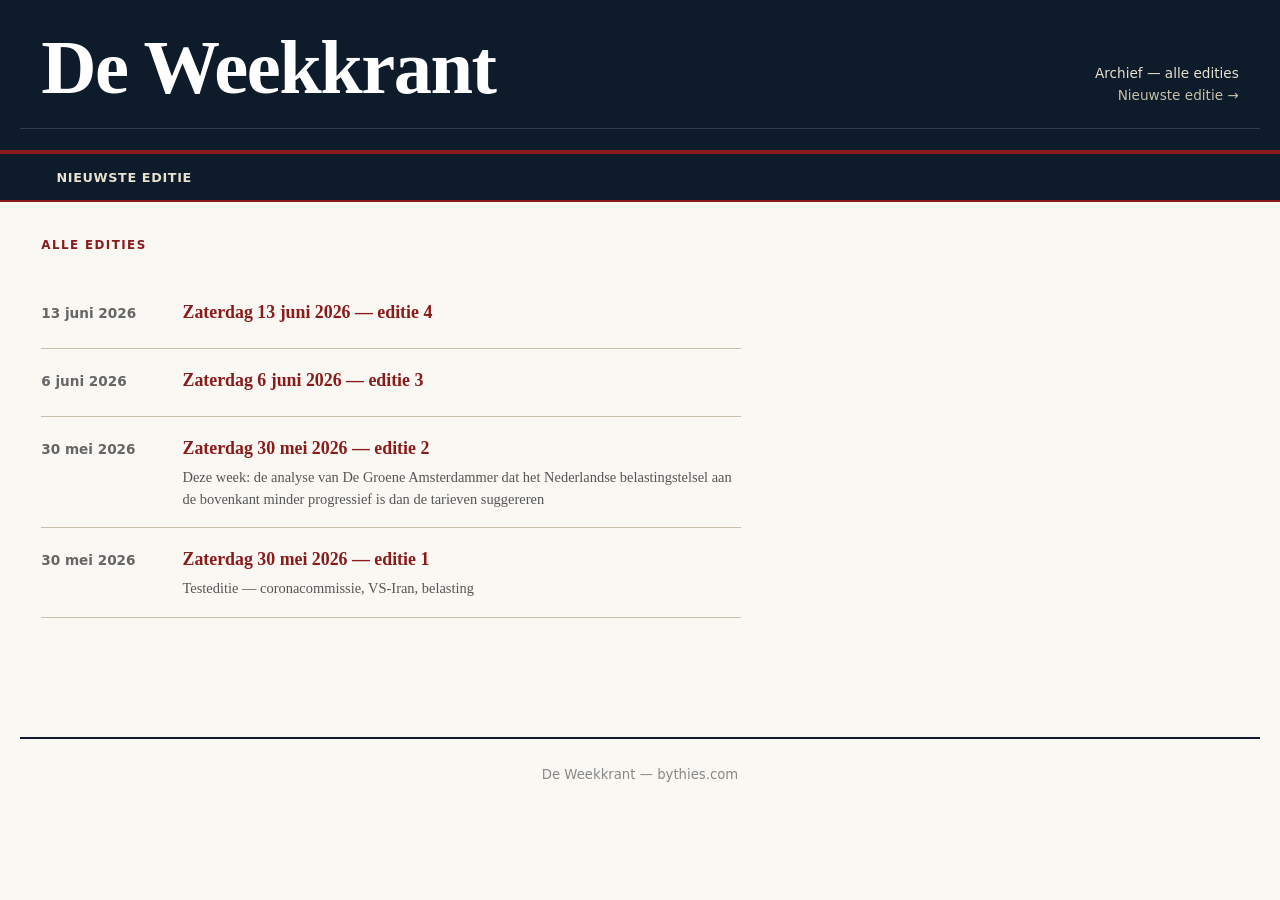
==== archief/index.html @ 0a94f6e6 "archief bijgewerkt — editie 4" ====
<!DOCTYPE html>
<html lang="nl">
<head>
  <meta charset="UTF-8">
  <meta name="viewport" content="width=device-width, initial-scale=1.0">
  <meta name="description" content="De Weekkrant — archief van alle edities.">
  <title>De Weekkrant — Archief</title>
  <link rel="stylesheet" href="../assets/stijl.css">
  <link rel="icon" href="../assets/logo.svg" type="image/svg+xml">
</head>
<body>

  <header class="krantenkop">
    <div class="krantenkop-inner">
      <h1 class="krantenkop-naam">De Weekkrant</h1>
      <div class="krantenkop-meta">
        <div>Archief — alle edities</div>
        <div><a href="../">Nieuwste editie &rarr;</a></div>
      </div>
    </div>
    <hr class="krantenkop-lijn">
  </header>

  <nav class="rubriek-nav" aria-label="Navigatie">
    <div class="rubriek-nav-inner">
      <a href="../">Nieuwste editie</a>
    </div>
  </nav>

  <main class="krant-main archief-main">
    <section>
      <h2 class="sectie-kop">Alle edities</h2>
      <div class="archief-lijst">
        <div class="archief-item">
  <div class="archief-datum">13 juni 2026</div>
  <div>
    <a class="archief-link-titel" href="2026-06-13/">Zaterdag 13 juni 2026 — editie 4</a>
    <p class="archief-samenvatting"></p>
  </div>
</div>
<div class="archief-item">
  <div class="archief-datum">6 juni 2026</div>
  <div>
    <a class="archief-link-titel" href="2026-06-06/">Zaterdag 6 juni 2026 — editie 3</a>
    <p class="archief-samenvatting"></p>
  </div>
</div>
<div class="archief-item">
  <div class="archief-datum">30 mei 2026</div>
  <div>
    <a class="archief-link-titel" href="2026-05-30/">Zaterdag 30 mei 2026 — editie 2</a>
    <p class="archief-samenvatting">Deze week: de analyse van De Groene Amsterdammer dat het Nederlandse belastingstelsel aan de bovenkant minder progressief is dan de tarieven suggereren</p>
  </div>
</div>
<div class="archief-item">
  <div class="archief-datum">30 mei 2026</div>
  <div>
    <a class="archief-link-titel" href="2026-05-30/">Zaterdag 30 mei 2026 — editie 1</a>
    <p class="archief-samenvatting">Testeditie — coronacommissie, VS-Iran, belasting</p>
  </div>
</div>
      </div>
    </section>
  </main>

  <footer class="krant-footer">
    <p>De Weekkrant &mdash; bythies.com</p>
  </footer>

</body>
</html>
---- assets/stijl.css ----
/* De Weekkrant — Krantenopmaak
   Klassieke typografie, meerkoloms layout, responsive
   Gedeeld door alle edities — pad: assets/stijl.css */

/* ─── Variabelen ──────────────────────────────────────────── */

:root {
  --kleur-papier:      #faf8f3;
  --kleur-tekst:       #1a1a1a;
  --kleur-krant-kop:   #0d1b2a;
  --kleur-accent:      #8b1a1a;
  --kleur-rand:        #c8bfa8;
  --kleur-rand-zwaar:  #0d1b2a;
  --kleur-beschouwing: #f0ece0;
  --kleur-signalering: #f5f3ee;
  --kleur-nav-bg:      #0d1b2a;
  --kleur-nav-tekst:   #e8e0d0;

  --font-serif:  Georgia, "Times New Roman", serif;
  --font-sans:   system-ui, -apple-system, "Helvetica Neue", Arial, sans-serif;

  --breedte-max: 1240px;
  --ruimte-sectie: 3rem;
  --ruimte-artikel: 1.5rem;
}

/* ─── Reset & basis ───────────────────────────────────────── */

*, *::before, *::after {
  box-sizing: border-box;
  margin: 0;
  padding: 0;
}

html {
  font-size: 17px;
  scroll-behavior: smooth;
}

body {
  background-color: var(--kleur-papier);
  color: var(--kleur-tekst);
  font-family: var(--font-serif);
  line-height: 1.65;
}

a {
  color: var(--kleur-accent);
  text-decoration: none;
}

a:hover {
  text-decoration: underline;
}

img {
  max-width: 100%;
  height: auto;
  display: block;
}

/* ─── Container ───────────────────────────────────────────── */

.container {
  max-width: var(--breedte-max);
  margin: 0 auto;
  padding: 0 1.25rem;
}

/* ─── Krantenkop (masthead) ───────────────────────────────── */

.krantenkop {
  background-color: var(--kleur-krant-kop);
  color: #fff;
  padding: 1.75rem 0 1.25rem;
  border-bottom: 4px solid var(--kleur-accent);
}

.krantenkop-inner {
  max-width: var(--breedte-max);
  margin: 0 auto;
  padding: 0 1.25rem;
  display: grid;
  grid-template-columns: 1fr auto;
  align-items: end;
  gap: 1rem;
}

.krantenkop-naam {
  font-size: clamp(2.5rem, 6vw, 4.5rem);
  font-weight: 700;
  font-family: var(--font-serif);
  letter-spacing: -0.02em;
  line-height: 1;
  color: #fff;
}

.krantenkop-meta {
  font-family: var(--font-sans);
  font-size: 0.8rem;
  text-align: right;
  color: var(--kleur-nav-tekst);
  line-height: 1.6;
}

.krantenkop-meta a {
  color: var(--kleur-rand);
}

.krantenkop-meta a:hover {
  color: #fff;
}

.krantenkop-lijn {
  max-width: var(--breedte-max);
  margin: 1.25rem auto 0;
  padding: 0 1.25rem;
  border: none;
  border-top: 1px solid rgba(255,255,255,0.15);
}

.krantenkop-editie {
  font-family: var(--font-sans);
  font-size: 0.75rem;
  letter-spacing: 0.06em;
  text-transform: uppercase;
  color: var(--kleur-nav-tekst);
  opacity: 0.8;
}

/* ─── Rubrieknavigatie ────────────────────────────────────── */

.rubriek-nav {
  background-color: var(--kleur-nav-bg);
  position: sticky;
  top: 0;
  z-index: 100;
  border-bottom: 2px solid var(--kleur-accent);
}

.rubriek-nav-inner {
  max-width: var(--breedte-max);
  margin: 0 auto;
  padding: 0 1.25rem;
  display: flex;
  flex-wrap: wrap;
  gap: 0;
  overflow-x: auto;
  scrollbar-width: none;
}

.rubriek-nav-inner::-webkit-scrollbar {
  display: none;
}

.rubriek-nav a {
  font-family: var(--font-sans);
  font-size: 0.75rem;
  font-weight: 600;
  letter-spacing: 0.05em;
  text-transform: uppercase;
  color: var(--kleur-nav-tekst);
  padding: 0.75rem 0.9rem;
  white-space: nowrap;
  transition: background-color 0.15s, color 0.15s;
  display: block;
}

.rubriek-nav a:hover,
.rubriek-nav a:focus {
  background-color: rgba(255,255,255,0.1);
  color: #fff;
  text-decoration: none;
}

/* ─── Hoofd layout ────────────────────────────────────────── */

.krant-main {
  max-width: var(--breedte-max);
  margin: 0 auto;
  padding: 0 1.25rem;
}

/* ─── Sectiekop ───────────────────────────────────────────── */

.sectie {
  margin-top: var(--ruimte-sectie);
  padding-top: 1rem;
  border-top: 3px solid var(--kleur-rand-zwaar);
}

.sectie:first-child {
  border-top: none;
}

.sectie-kop {
  font-family: var(--font-sans);
  font-size: 0.7rem;
  font-weight: 700;
  letter-spacing: 0.12em;
  text-transform: uppercase;
  color: var(--kleur-accent);
  margin-bottom: 1.5rem;
}

/* ─── Artikelgrid ─────────────────────────────────────────── */

.artikel-grid {
  display: grid;
  grid-template-columns: repeat(3, 1fr);
  gap: var(--ruimte-artikel);
  align-items: start;
}

.artikel-grid--twee-koloms {
  grid-template-columns: repeat(2, 1fr);
}

/* ─── Artikel (regulier) ──────────────────────────────────── */

.artikel {
  border-top: 1px solid var(--kleur-rand);
  padding-top: 1rem;
}

.artikel + .artikel {
  padding-top: 1rem;
}

.artikel-label {
  font-family: var(--font-sans);
  font-size: 0.68rem;
  font-weight: 700;
  letter-spacing: 0.1em;
  text-transform: uppercase;
  color: var(--kleur-accent);
  display: block;
  margin-bottom: 0.4rem;
}

.artikel-titel {
  font-family: var(--font-serif);
  font-size: 1.25rem;
  font-weight: 700;
  line-height: 1.25;
  margin-bottom: 0.6rem;
  color: var(--kleur-tekst);
}

.artikel-lead {
  font-family: var(--font-serif);
  font-size: 0.95rem;
  font-weight: 400;
  font-style: italic;
  color: #444;
  margin-bottom: 0.85rem;
  line-height: 1.55;
}

.artikel-foto {
  width: 100%;
  height: 180px;
  object-fit: cover;
  margin-bottom: 0.75rem;
}

.artikel-body {
  font-size: 0.95rem;
  line-height: 1.7;
}

.artikel-body p + p {
  margin-top: 0.75em;
}

.artikel-framing {
  font-style: italic;
  font-size: 0.88rem;
  color: #555;
  margin-top: 0.85em;
  padding-left: 0.75rem;
  border-left: 2px solid var(--kleur-rand);
  line-height: 1.55;
}

.artikel-bronnen {
  margin-top: 1rem;
  padding-top: 0.6rem;
  border-top: 1px solid var(--kleur-rand);
  font-family: var(--font-sans);
  font-size: 0.72rem;
  color: #666;
}

.artikel-bronnen strong {
  font-weight: 600;
  color: #444;
}

.artikel-bronnen a {
  color: #555;
  margin-right: 0.4rem;
}

.artikel-bronnen a:hover {
  color: var(--kleur-accent);
}

/* ─── Hoofdartikel ────────────────────────────────────────── */

.hoofdartikel-sectie {
  border-top: none;
  margin-top: 2rem;
}

.hoofdartikel {
  display: grid;
  grid-template-columns: 1fr 1fr;
  gap: 2rem;
  align-items: start;
  padding-bottom: 2rem;
  border-bottom: 2px solid var(--kleur-rand);
}

.hoofdartikel-media {
  position: relative;
}

.hoofdartikel-foto {
  width: 100%;
  height: 360px;
  object-fit: cover;
}

.hoofdartikel-content {
  display: flex;
  flex-direction: column;
}

.hoofdartikel-label {
  font-family: var(--font-sans);
  font-size: 0.68rem;
  font-weight: 700;
  letter-spacing: 0.1em;
  text-transform: uppercase;
  color: var(--kleur-accent);
  margin-bottom: 0.5rem;
}

.hoofdartikel-titel {
  font-family: var(--font-serif);
  font-size: clamp(1.75rem, 3.5vw, 2.5rem);
  font-weight: 700;
  line-height: 1.15;
  margin-bottom: 0.75rem;
}

.hoofdartikel-lead {
  font-family: var(--font-serif);
  font-size: 1.1rem;
  font-style: italic;
  color: #444;
  line-height: 1.55;
  margin-bottom: 1rem;
}

.hoofdartikel .artikel-body {
  font-size: 1rem;
}

.hoofdartikel .artikel-body p + p {
  margin-top: 0.8em;
}

/* Wanneer geen foto beschikbaar: full-width tekst */
.hoofdartikel--zonder-foto {
  grid-template-columns: 1fr;
}

.hoofdartikel--zonder-foto .hoofdartikel-titel {
  font-size: clamp(2rem, 4vw, 3rem);
}

/* ─── Artikel-beschouwing (embedded per artikel) ─────────── */

.artikel-beschouwing {
  margin-top: 1.5rem;
  padding: 1.25rem 1.25rem 0.5rem;
  background-color: var(--kleur-beschouwing);
  border-top: 2px solid var(--kleur-rand-zwaar);
}

.artikel-beschouwing-kop {
  font-family: var(--font-sans);
  font-size: 0.62rem;
  font-weight: 700;
  letter-spacing: 0.12em;
  text-transform: uppercase;
  color: var(--kleur-accent);
  margin-bottom: 1rem;
}

.artikel-lens {
  margin-bottom: 0.85rem;
  padding-bottom: 0.85rem;
  border-bottom: 1px solid var(--kleur-rand);
}

.artikel-lens:last-child {
  border-bottom: none;
  margin-bottom: 0;
  padding-bottom: 0.25rem;
}

.artikel-lens h4 {
  font-family: var(--font-sans);
  font-size: 0.62rem;
  font-weight: 700;
  letter-spacing: 0.08em;
  text-transform: uppercase;
  color: var(--kleur-tekst);
  margin-bottom: 0.3rem;
  opacity: 0.7;
}

.artikel-lens p {
  font-size: 0.875rem;
  line-height: 1.6;
  color: #333;
}

.artikel-lens--epistemisch {
  border-top: 2px solid var(--kleur-rand);
  padding-top: 0.85rem;
  margin-top: 0.85rem;
  border-bottom: none;
}

.artikel-lens--epistemisch h4 {
  color: var(--kleur-accent);
  opacity: 1;
}

/* ─── Signalering ─────────────────────────────────────────── */

.signalering-sectie {
  background-color: var(--kleur-signalering);
  padding: 1.5rem;
  margin-left: -1.25rem;
  margin-right: -1.25rem;
  padding-left: calc(1.25rem + 1.5rem);
  padding-right: calc(1.25rem + 1.5rem);
  border-top-color: var(--kleur-rand-zwaar);
}

.signalering-grid {
  display: grid;
  grid-template-columns: repeat(3, 1fr);
  gap: 1.25rem;
}

.signalering-item {
  border-top: 1px solid var(--kleur-rand);
  padding-top: 0.75rem;
}

.signalering-item h4 {
  font-family: var(--font-serif);
  font-size: 0.95rem;
  font-weight: 700;
  margin-bottom: 0.35rem;
  line-height: 1.3;
}

.signalering-item p {
  font-size: 0.85rem;
  line-height: 1.55;
  color: #333;
}

.signalering-item .signalering-bron {
  font-family: var(--font-sans);
  font-size: 0.7rem;
  color: #666;
  margin-top: 0.35rem;
  display: inline-block;
}

/* ─── Beschouwing ─────────────────────────────────────────── */

.beschouwing-sectie {
  background-color: var(--kleur-beschouwing);
  margin-left: -1.25rem;
  margin-right: -1.25rem;
  padding: 2rem calc(1.25rem + 2rem);
  margin-top: var(--ruimte-sectie);
  border-top: 3px solid var(--kleur-rand-zwaar);
}

.beschouwing-kop {
  font-size: 0.7rem;
}

.beschouwing-intro {
  font-family: var(--font-serif);
  font-style: italic;
  color: #555;
  font-size: 0.9rem;
  margin-bottom: 1.5rem;
  margin-top: -0.75rem;
}

.beschouwing-onderwerpen {
  font-family: var(--font-sans);
  font-size: 0.8rem;
  color: #555;
  margin-bottom: 2rem;
  padding: 0.75rem 1rem;
  border-left: 3px solid var(--kleur-accent);
  background: rgba(255,255,255,0.5);
}

.beschouwing-lenzen {
  display: flex;
  flex-direction: column;
  gap: 1.75rem;
  max-width: 800px;
}

.lens {
  padding-bottom: 1.75rem;
  border-bottom: 1px solid var(--kleur-rand);
}

.lens:last-child {
  border-bottom: none;
  padding-bottom: 0;
}

.lens h3 {
  font-family: var(--font-sans);
  font-size: 0.72rem;
  font-weight: 700;
  letter-spacing: 0.1em;
  text-transform: uppercase;
  color: var(--kleur-accent);
  margin-bottom: 0.6rem;
}

.lens p {
  font-size: 0.97rem;
  line-height: 1.7;
}

/* ─── Archiefpagina ───────────────────────────────────────── */

.archief-main {
  padding-top: 2rem;
  padding-bottom: 4rem;
}

.archief-lijst {
  display: flex;
  flex-direction: column;
  gap: 0;
  margin-top: 1.5rem;
  max-width: 700px;
}

.archief-item {
  display: grid;
  grid-template-columns: 120px 1fr;
  gap: 1.25rem;
  align-items: baseline;
  padding: 1rem 0;
  border-bottom: 1px solid var(--kleur-rand);
}

.archief-datum {
  font-family: var(--font-sans);
  font-size: 0.8rem;
  color: #666;
  font-weight: 600;
}

.archief-link-titel {
  font-family: var(--font-serif);
  font-size: 1.05rem;
  font-weight: 700;
}

.archief-samenvatting {
  font-size: 0.85rem;
  color: #555;
  margin-top: 0.2rem;
  line-height: 1.5;
}

.archief-leeg {
  font-family: var(--font-serif);
  font-style: italic;
  color: #888;
  padding: 2rem 0;
}

/* ─── Footer ──────────────────────────────────────────────── */

.krant-footer {
  border-top: 2px solid var(--kleur-rand-zwaar);
  margin-top: var(--ruimte-sectie);
  padding: 1.5rem 1.25rem;
  max-width: var(--breedte-max);
  margin-left: auto;
  margin-right: auto;
  font-family: var(--font-sans);
  font-size: 0.78rem;
  color: #888;
  text-align: center;
}

.krant-footer a {
  color: #666;
}

/* ─── Responsive — tablet ─────────────────────────────────── */

@media (max-width: 900px) {
  .krantenkop-inner {
    grid-template-columns: 1fr;
  }

  .krantenkop-meta {
    text-align: left;
  }

  .hoofdartikel {
    grid-template-columns: 1fr;
  }

  .hoofdartikel-foto {
    height: 240px;
  }

  .artikel-grid {
    grid-template-columns: repeat(2, 1fr);
  }

  .signalering-grid {
    grid-template-columns: repeat(2, 1fr);
  }
}

/* ─── Responsive — mobiel ─────────────────────────────────── */

@media (max-width: 600px) {
  html {
    font-size: 16px;
  }

  .artikel-grid {
    grid-template-columns: 1fr;
  }

  .artikel-grid--twee-koloms {
    grid-template-columns: 1fr;
  }

  .signalering-grid {
    grid-template-columns: 1fr;
  }

  .rubriek-nav a {
    font-size: 0.7rem;
    padding: 0.65rem 0.7rem;
  }

  .beschouwing-sectie {
    padding: 1.5rem 1.25rem;
  }

  .archief-item {
    grid-template-columns: 1fr;
    gap: 0.25rem;
  }
}

/* ─── Drukstand ───────────────────────────────────────────── */

@media print {
  .rubriek-nav {
    display: none;
  }

  .krantenkop {
    background: #fff;
    color: #000;
    border-bottom-color: #000;
  }

  .krantenkop-naam {
    color: #000;
  }
}
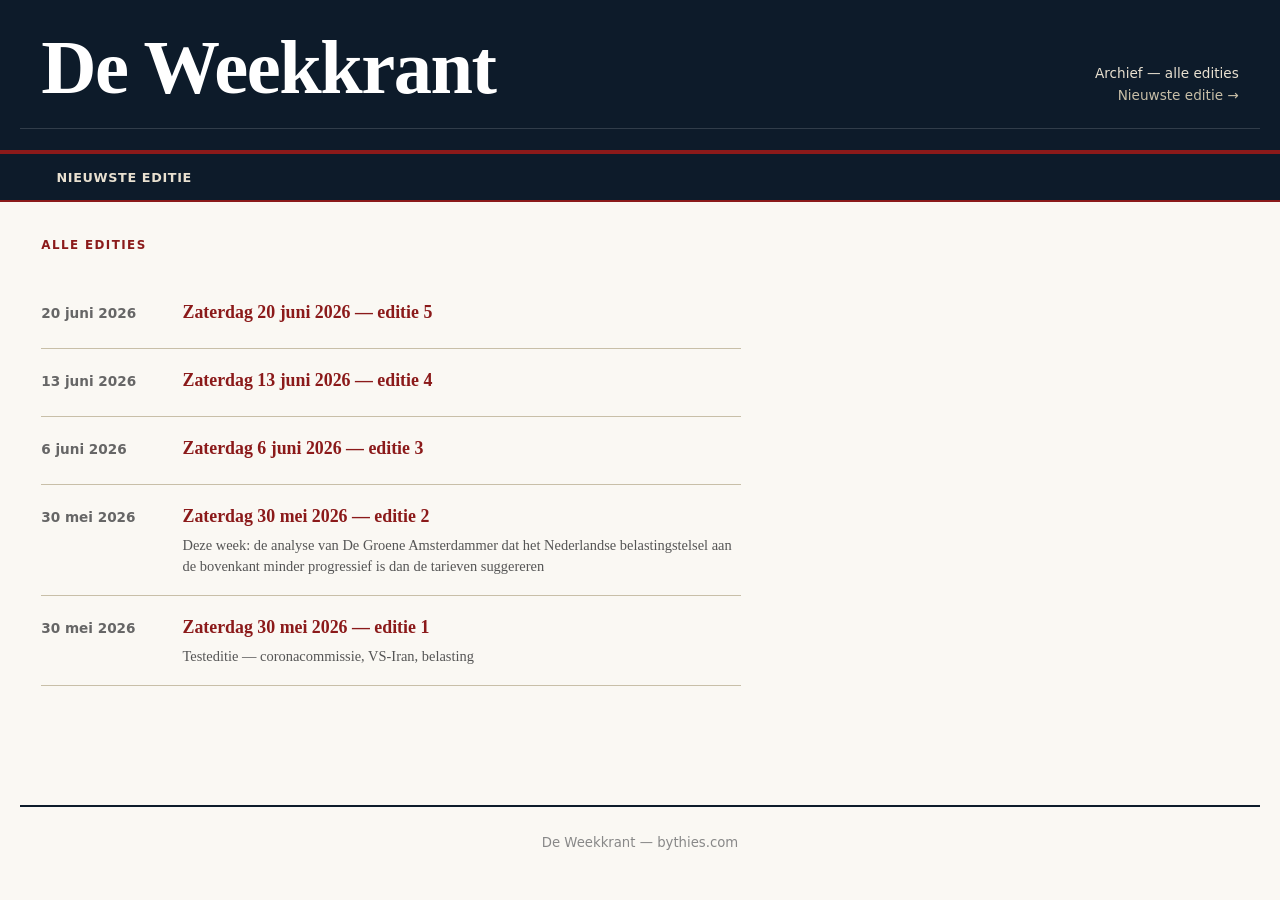
==== commit 02f7fe71: "archief bijgewerkt — editie 5" ====
--- a/archief/index.html
+++ b/archief/index.html
@@ -32,6 +32,13 @@
       <h2 class="sectie-kop">Alle edities</h2>
       <div class="archief-lijst">
         <div class="archief-item">
+  <div class="archief-datum">20 juni 2026</div>
+  <div>
+    <a class="archief-link-titel" href="2026-06-20/">Zaterdag 20 juni 2026 — editie 5</a>
+    <p class="archief-samenvatting"></p>
+  </div>
+</div>
+<div class="archief-item">
   <div class="archief-datum">13 juni 2026</div>
   <div>
     <a class="archief-link-titel" href="2026-06-13/">Zaterdag 13 juni 2026 — editie 4</a>
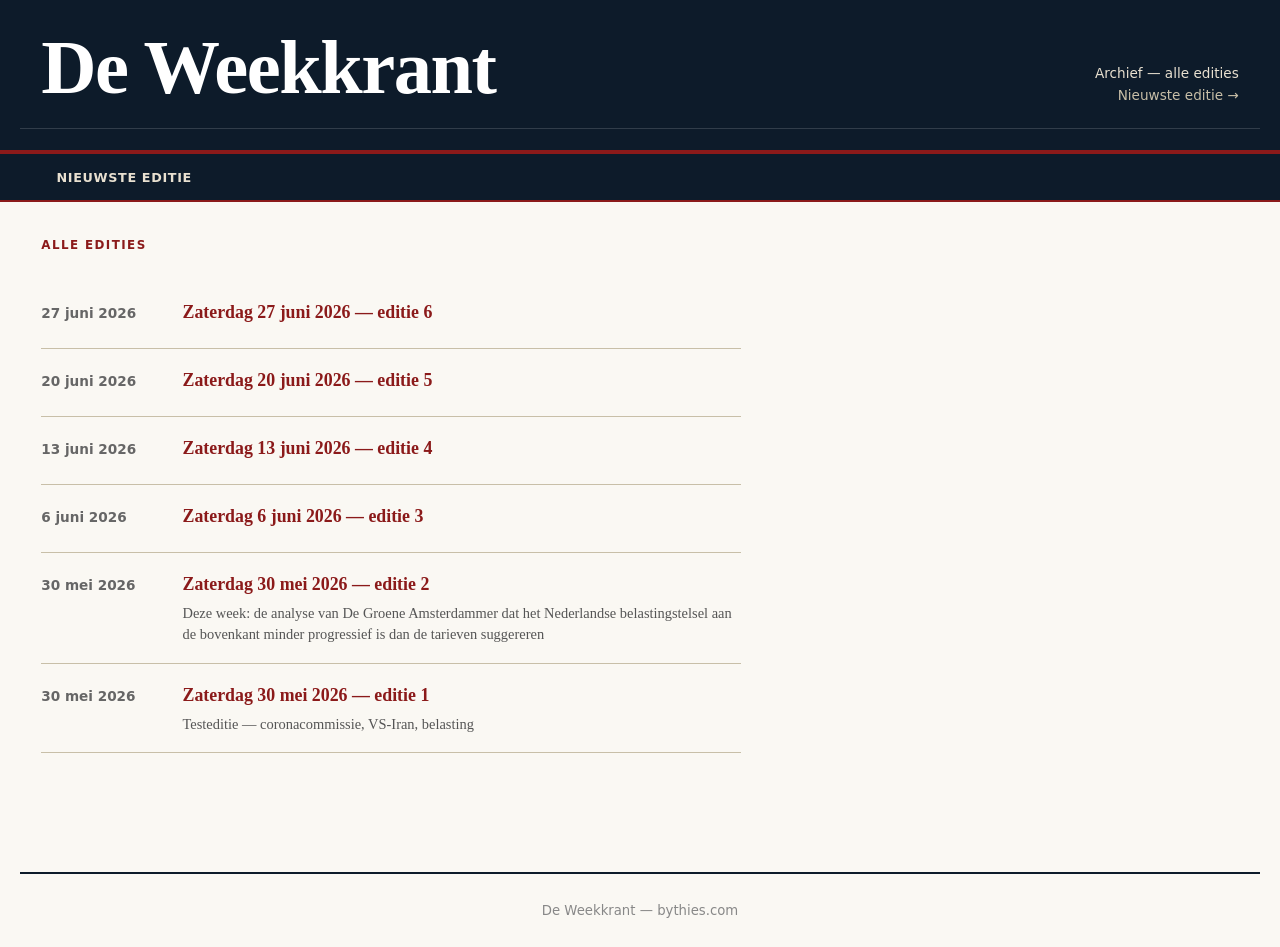
==== commit b37fc198: "archief bijgewerkt — editie 6" ====
--- a/archief/index.html
+++ b/archief/index.html
@@ -32,6 +32,13 @@
       <h2 class="sectie-kop">Alle edities</h2>
       <div class="archief-lijst">
         <div class="archief-item">
+  <div class="archief-datum">27 juni 2026</div>
+  <div>
+    <a class="archief-link-titel" href="2026-06-27/">Zaterdag 27 juni 2026 — editie 6</a>
+    <p class="archief-samenvatting"></p>
+  </div>
+</div>
+<div class="archief-item">
   <div class="archief-datum">20 juni 2026</div>
   <div>
     <a class="archief-link-titel" href="2026-06-20/">Zaterdag 20 juni 2026 — editie 5</a>
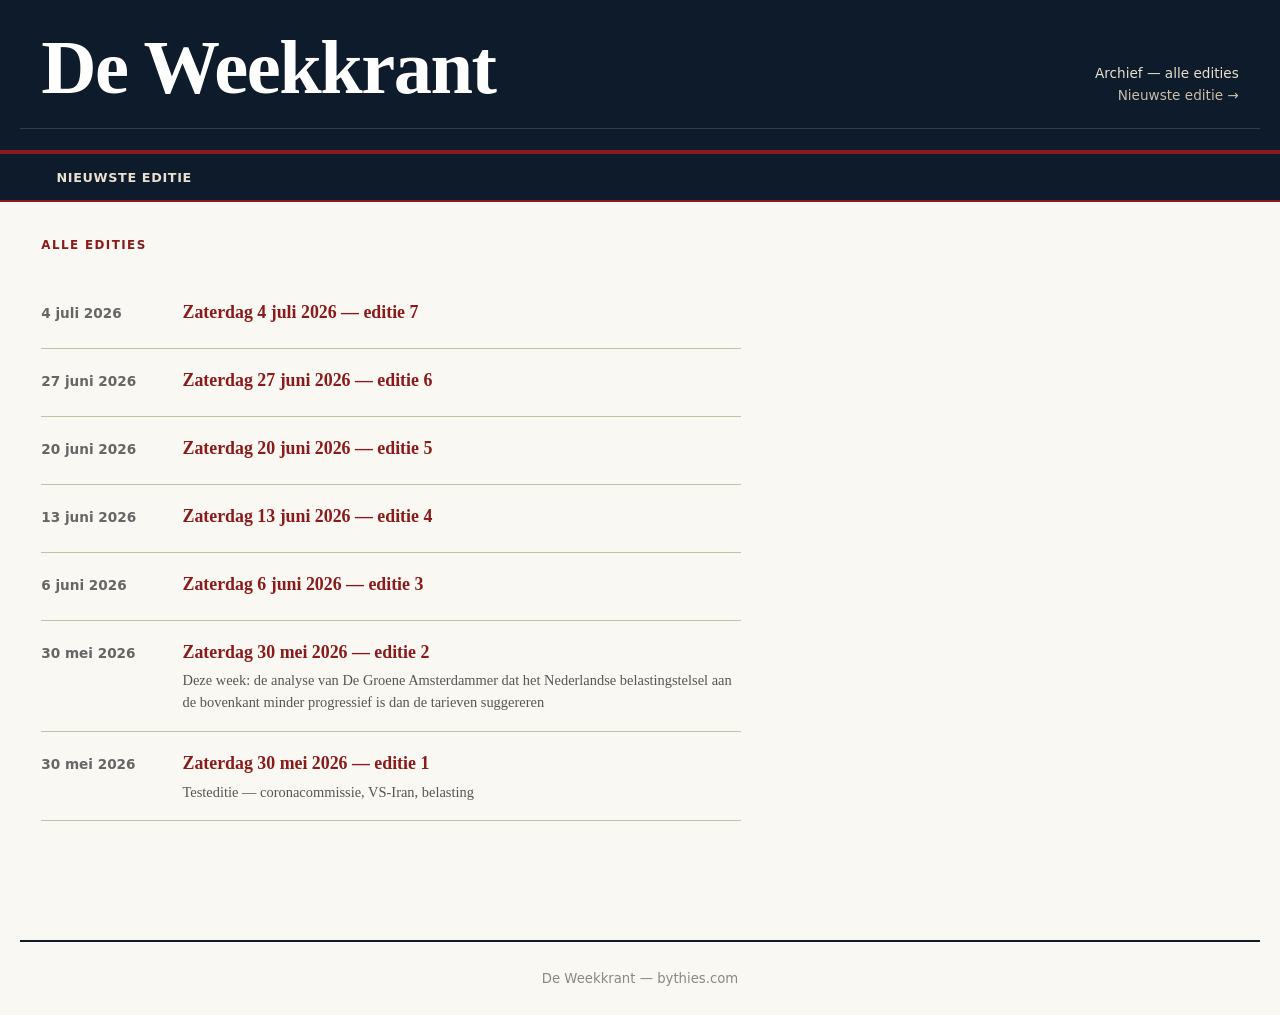
==== commit a1dc71e5: "archief bijgewerkt — editie 7" ====
--- a/archief/index.html
+++ b/archief/index.html
@@ -32,6 +32,13 @@
       <h2 class="sectie-kop">Alle edities</h2>
       <div class="archief-lijst">
         <div class="archief-item">
+  <div class="archief-datum">4 juli 2026</div>
+  <div>
+    <a class="archief-link-titel" href="2026-07-04/">Zaterdag 4 juli 2026 — editie 7</a>
+    <p class="archief-samenvatting"></p>
+  </div>
+</div>
+<div class="archief-item">
   <div class="archief-datum">27 juni 2026</div>
   <div>
     <a class="archief-link-titel" href="2026-06-27/">Zaterdag 27 juni 2026 — editie 6</a>
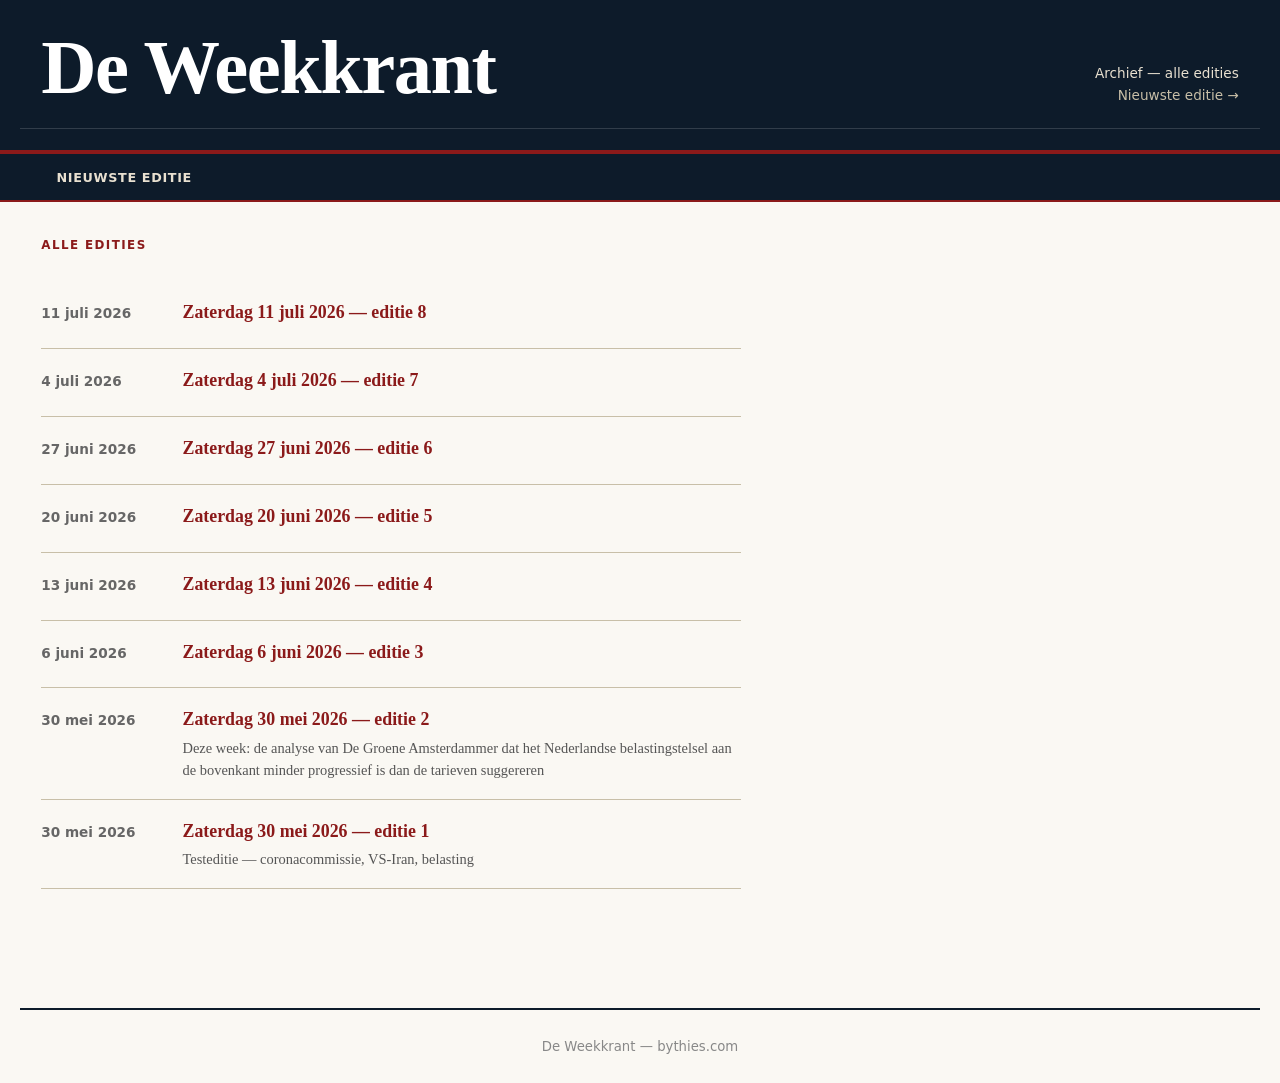
==== commit 9da101be: "archief bijgewerkt — editie 8" ====
--- a/archief/index.html
+++ b/archief/index.html
@@ -32,6 +32,13 @@
       <h2 class="sectie-kop">Alle edities</h2>
       <div class="archief-lijst">
         <div class="archief-item">
+  <div class="archief-datum">11 juli 2026</div>
+  <div>
+    <a class="archief-link-titel" href="2026-07-11/">Zaterdag 11 juli 2026 — editie 8</a>
+    <p class="archief-samenvatting"></p>
+  </div>
+</div>
+<div class="archief-item">
   <div class="archief-datum">4 juli 2026</div>
   <div>
     <a class="archief-link-titel" href="2026-07-04/">Zaterdag 4 juli 2026 — editie 7</a>
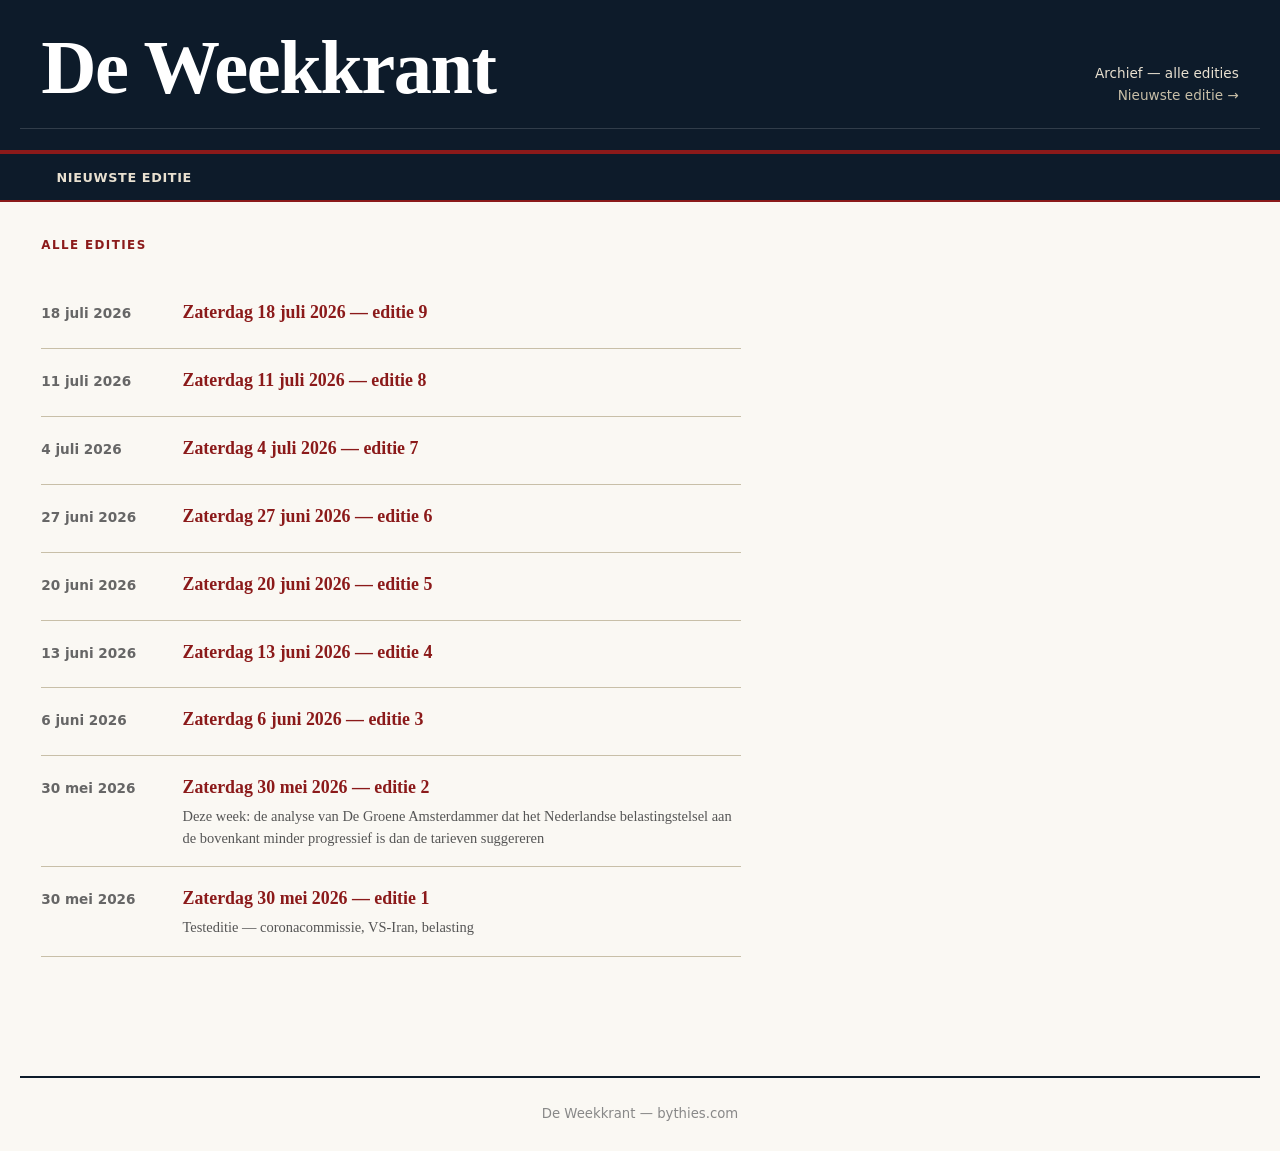
==== commit b156272c: "archief bijgewerkt — editie 9" ====
--- a/archief/index.html
+++ b/archief/index.html
@@ -32,6 +32,13 @@
       <h2 class="sectie-kop">Alle edities</h2>
       <div class="archief-lijst">
         <div class="archief-item">
+  <div class="archief-datum">18 juli 2026</div>
+  <div>
+    <a class="archief-link-titel" href="2026-07-18/">Zaterdag 18 juli 2026 — editie 9</a>
+    <p class="archief-samenvatting"></p>
+  </div>
+</div>
+<div class="archief-item">
   <div class="archief-datum">11 juli 2026</div>
   <div>
     <a class="archief-link-titel" href="2026-07-11/">Zaterdag 11 juli 2026 — editie 8</a>
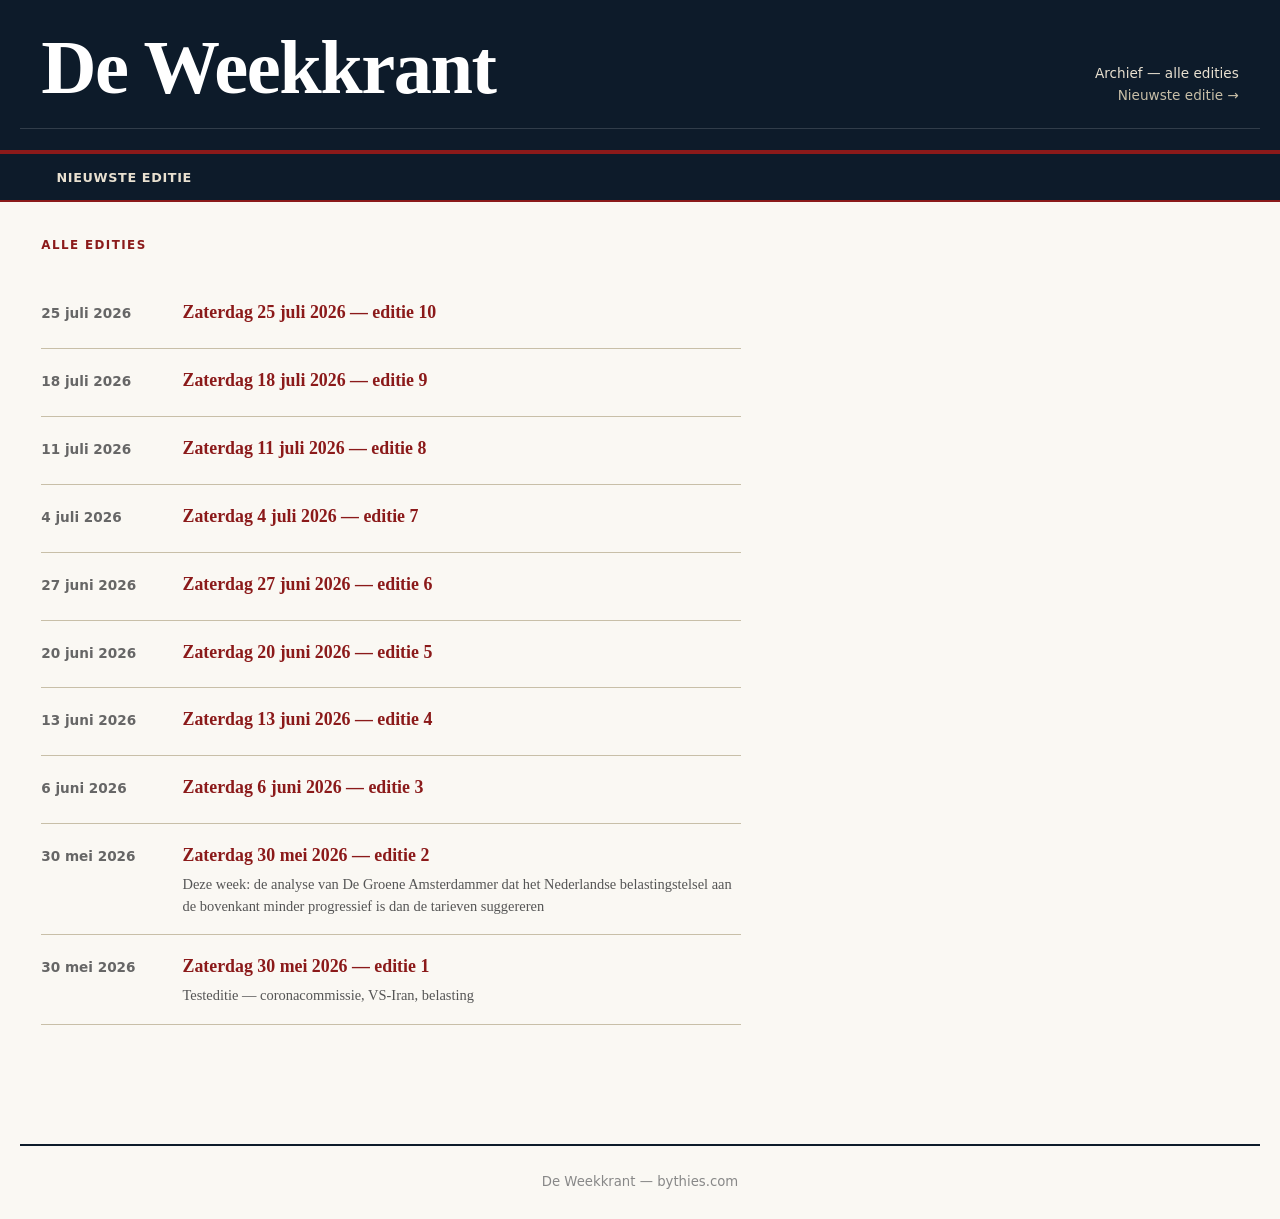
==== commit 27d4959b: "archief bijgewerkt — editie 10" ====
--- a/archief/index.html
+++ b/archief/index.html
@@ -32,6 +32,13 @@
       <h2 class="sectie-kop">Alle edities</h2>
       <div class="archief-lijst">
         <div class="archief-item">
+  <div class="archief-datum">25 juli 2026</div>
+  <div>
+    <a class="archief-link-titel" href="2026-07-25/">Zaterdag 25 juli 2026 — editie 10</a>
+    <p class="archief-samenvatting"></p>
+  </div>
+</div>
+<div class="archief-item">
   <div class="archief-datum">18 juli 2026</div>
   <div>
     <a class="archief-link-titel" href="2026-07-18/">Zaterdag 18 juli 2026 — editie 9</a>
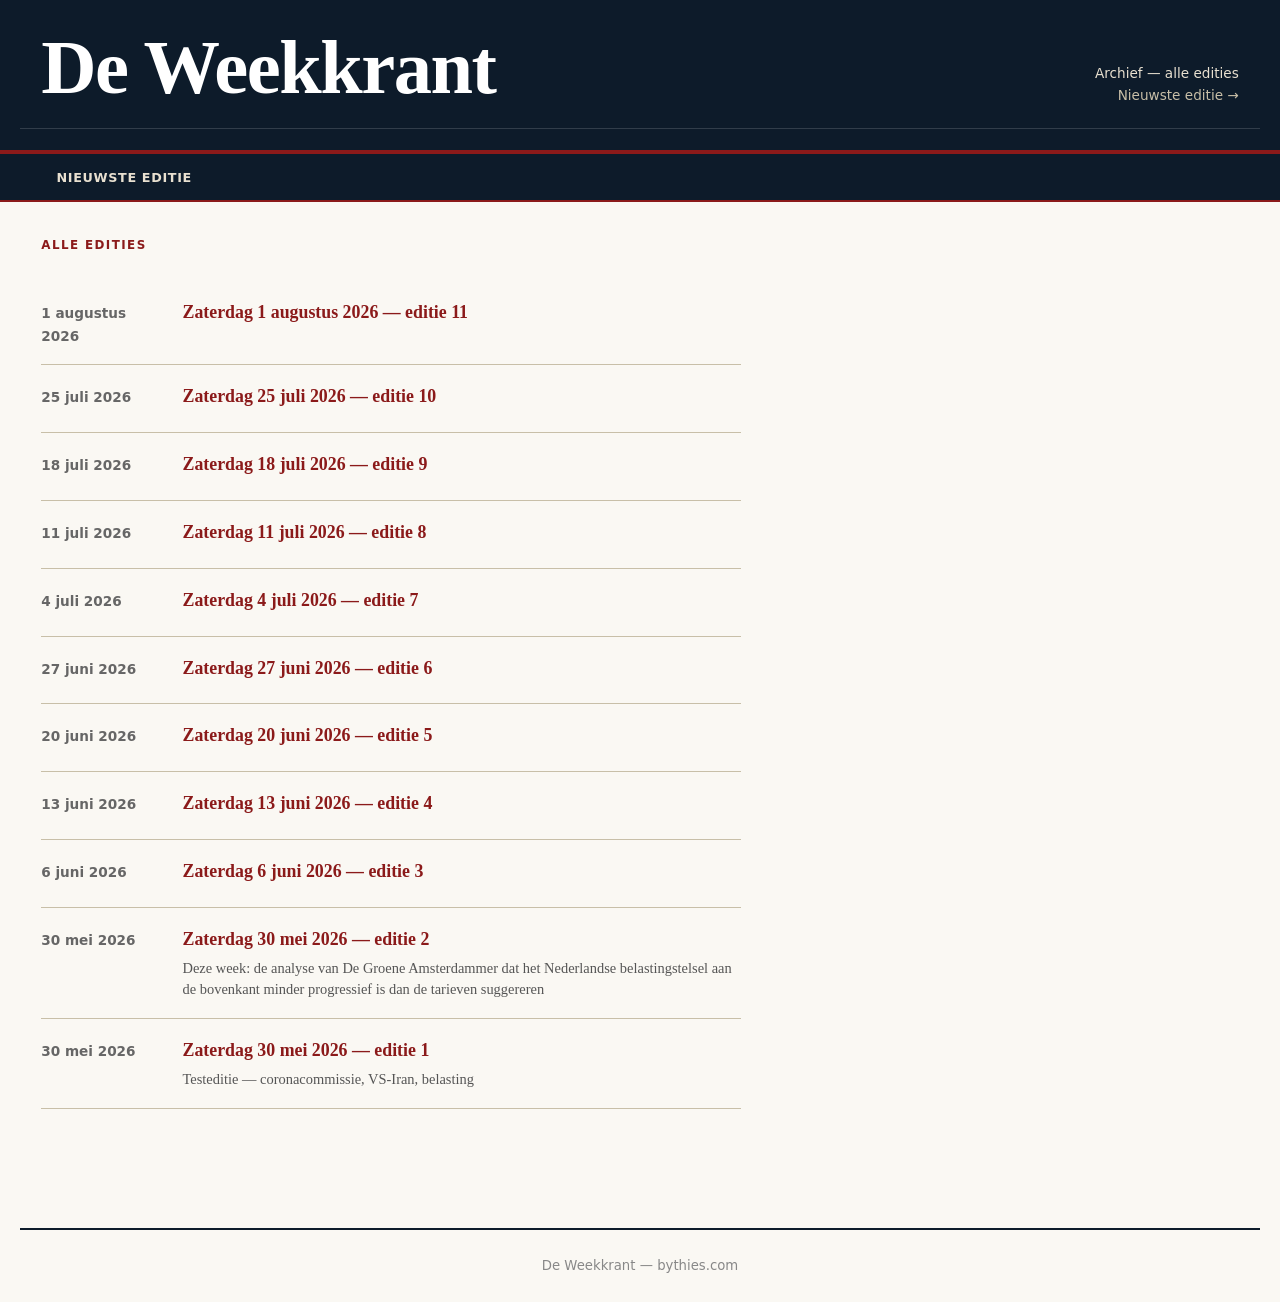
==== commit 715181bb: "archief bijgewerkt — editie 11" ====
--- a/archief/index.html
+++ b/archief/index.html
@@ -32,6 +32,13 @@
       <h2 class="sectie-kop">Alle edities</h2>
       <div class="archief-lijst">
         <div class="archief-item">
+  <div class="archief-datum">1 augustus 2026</div>
+  <div>
+    <a class="archief-link-titel" href="2026-08-01/">Zaterdag 1 augustus 2026 — editie 11</a>
+    <p class="archief-samenvatting"></p>
+  </div>
+</div>
+<div class="archief-item">
   <div class="archief-datum">25 juli 2026</div>
   <div>
     <a class="archief-link-titel" href="2026-07-25/">Zaterdag 25 juli 2026 — editie 10</a>
